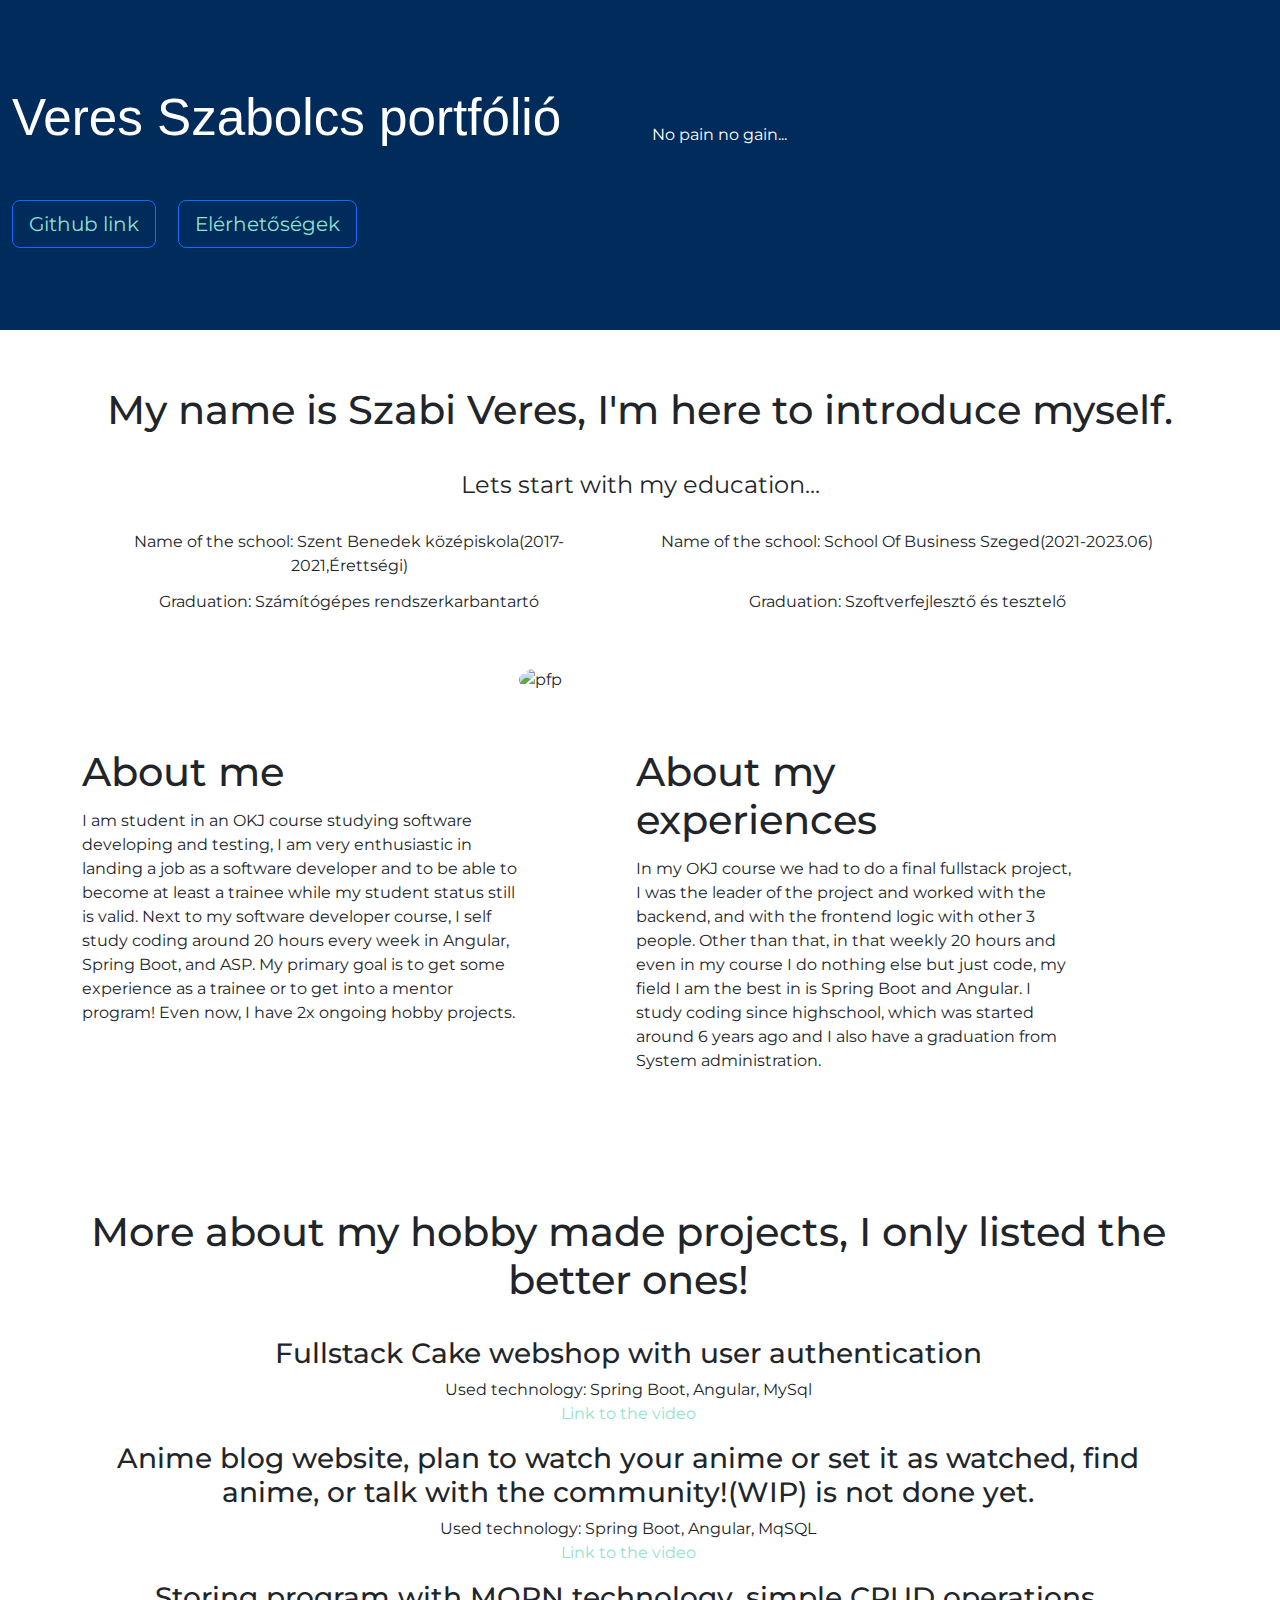
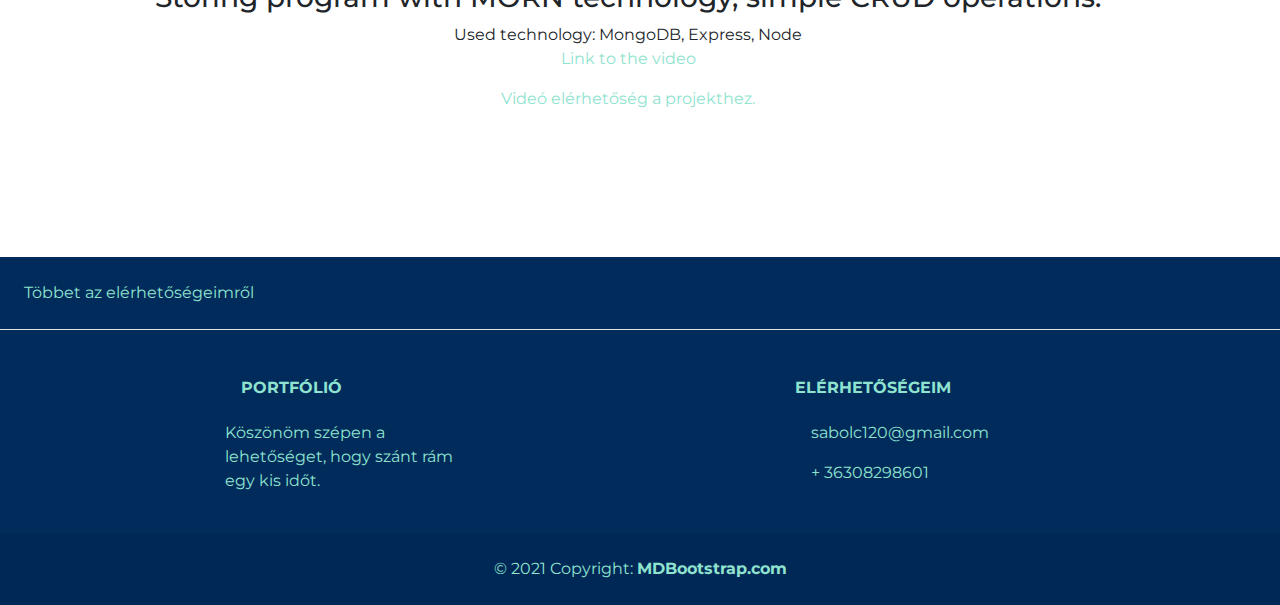
==== index.html @ dd52f257 "init" ====
<!DOCTYPE html>
<html lang="en">
<head>
    <meta charset="UTF-8">
    <meta http-equiv="X-UA-Compatible" content="IE=edge">
    <meta name="viewport" content="width=device-width, initial-scale=1.0">
    <link href="https://cdn.jsdelivr.net/npm/bootstrap@5.2.0/dist/css/bootstrap.min.css" rel="stylesheet">
    <script src="https://cdn.jsdelivr.net/npm/bootstrap@5.2.0/dist/js/bootstrap.bundle.min.js"></script>
    <link rel="preconnect" href="https://fonts.googleapis.com">
    <link rel="preconnect" href="https://fonts.gstatic.com" crossorigin>
    <link href="https://fonts.googleapis.com/css2?family=Montserrat&display=swap" rel="stylesheet">
    <link rel="stylesheet" a href="style.css">
    <title>Document</title>
</head>
<body>
    <section id="firstImpression">
        <div class="container-fluid">
            <div class="row">
                <div class="col-lg-6">
                    <h1 class="opening-title">Veres Szabolcs portfólió</h1>
                    <a href="https://github.com/Sabolc120?tab=repositories" target="_blank"><button type="button" class="btn btn-outline-primary btn-lg download-button mylink"><i class="fa-solid fa-download"></i>Github link</button></a>
                    <a href="#footer"><button type="button" class="btn btn-outline-primary btn-lg download-button mylink"><i class="fa-brands fa-discord"></i>Elérhetőségek</button></a>
                </div>
                <div class="col-lg-6">
                    <p class="motto">No pain no gain...</p>
                </div>
            </div>
        </div>
    </section>
    <div class="container">
        <div class="row">
            <div class="col-sm-12 effect">
                <h1 class="mainTitle">My name is Szabi Veres, I'm here to introduce myself.</h1>
                <p class="alt">Lets start with my education...</p>
            </div>
            <div class="row center">
                <div class="col-sm-6">
                    Name of the school: Szent Benedek középiskola(2017-2021,Érettségi)
                </div>
                <div class="col-sm-6">
                  Name of the school: School Of Business Szeged(2021-2023.06)
                </div>
            </div>
            <div class="row  center">
                <div class="col-sm-6">
                   Graduation: Számítógépes rendszerkarbantartó
                </div>
                <div class="col-sm-6">
                    Graduation: Szoftverfejlesztő és tesztelő
                </div>
            </div>
            <div class="row">
                <div class="col-sm-12">
                    <img src="https://cdn.discordapp.com/attachments/1035540982101446679/1044922366792323072/portfoliokep.jpg" alt="pfp" class="pfp">
                </div>
            </div>
            <div class="row">
                <div class="col-sm-5 desc">
                    <h1 class="title">About me</h1>
                    I am student in an OKJ course studying software developing and testing, I am very enthusiastic in landing a job as a software developer and to be able to become at least a trainee while my student status still is valid. Next to my software developer course, I self study coding around 20 hours every week in Angular, Spring Boot, and ASP. My primary goal is to get some experience as a trainee or to get into a mentor program! Even now, I have 2x ongoing hobby projects.
                </div>
                <div class="col-sm-5 descTwo">
                    <h1 class="title">About my experiences</h1>
                    In my OKJ course we had to do a final fullstack project, I was the leader of the project and worked with the backend, and with the frontend logic with other 3 people.
                    Other than that, in that weekly 20 hours and even in my course I do nothing else but just code, my field I am the best in is Spring Boot and Angular.
                    I study coding since highschool, which was started around 6 years ago and I also have a graduation from System administration. 
                </div>
            </div>
            <div class="row marg">
                <div class="col-sm-12 centerize effect">
                    <h1 class="mainTitle">More about my hobby made projects, I only listed the better ones!</h1>
                    <p>
                      <h3>Fullstack Cake webshop with user authentication</h3>
                      <li>Used technology: Spring Boot, Angular, MySql</li>
                      <li><a href="https://youtu.be/RpK1wshUnZg" target="_blank">Link to the video</a></li>
                    </p>
                    <p>
                      <h3>Anime blog website, plan to watch your anime or set it as watched, find anime, or talk with the community!(WIP) is not done yet.</h3>
                      <li>Used technology: Spring Boot, Angular, MqSQL</li>
                      <li><a href="" target="_blank">Link to the video</a></li>
                    </p>
                    <p>
                      <h3>Storing program with MORN technology, simple CRUD operations.</h3>
                      <li>Used technology: MongoDB, Express, Node</li>
                      <li><a href="https://youtu.be/OiRciSbCcgI" target="_blank">Link to the video</a></li>
                    </p>
                    <a href="https://youtu.be/RpK1wshUnZg" target="_blank">Videó elérhetőség a projekthez.</a>
                </div>
            </div>
        </div>
    </div>
    <!-- Footer -->
<footer class="text-center myBg" id="footer">
    <!-- Section: Social media -->
    <section class="d-flex justify-content-center justify-content-lg-between p-4 border-bottom">
      <!-- Left -->
      <div class="me-5 d-none d-lg-block">
        <span>Többet az elérhetőségeimről</span>
      </div>
      <!-- Left -->
  
      <!-- Right -->
      <div>
        <a href="" class="me-4 text-reset">
          <i class="fab fa-facebook-f"></i>
        </a>
        <a href="" class="me-4 text-reset">
          <i class="fab fa-twitter"></i>
        </a>
        <a href="" class="me-4 text-reset">
          <i class="fab fa-google"></i>
        </a>
        <a href="" class="me-4 text-reset">
          <i class="fab fa-instagram"></i>
        </a>
        <a href="" class="me-4 text-reset">
          <i class="fab fa-linkedin"></i>
        </a>
        <a href="" class="me-4 text-reset">
          <i class="fab fa-github"></i>
        </a>
      </div>
      <!-- Right -->
    </section>
    <!-- Section: Social media -->
  
    <!-- Section: Links  -->
    <section class="">
      <div class="container text-center text-md-start mt-5">
        <!-- Grid row -->
        <div class="row mt-3">
          <!-- Grid column -->
          <div class="col-md-3 col-lg-4 col-xl-3 mx-auto mb-4">
            <!-- Content -->
            <h6 class="text-uppercase fw-bold mb-4">
              <i class="fas fa-gem me-3"></i>PORTFÓLIÓ
            </h6>
            <p>
                Köszönöm szépen a lehetőséget, hogy szánt rám egy kis időt.
            </p>
          </div>
          <!-- Grid column -->
          <div class="col-md-4 col-lg-3 col-xl-3 mx-auto mb-md-0 mb-4">
            <!-- Links -->
            <h6 class="text-uppercase fw-bold mb-4">Elérhetőségeim</h6>
            <p>
              <i class="fas fa-envelope me-3"></i>
              sabolc120@gmail.com
            </p>
            <p><i class="fas fa-phone me-3"></i> + 36308298601</p>
          </div>
          <!-- Grid column -->
        </div>
        <!-- Grid row -->
      </div>
    </section>
    <!-- Section: Links  -->
  
    <!-- Copyright -->
    <div class="text-center p-4" style="background-color: rgba(0, 0, 0, 0.05);">
      © 2021 Copyright:
      <a class="text-reset fw-bold" href="https://mdbootstrap.com/">MDBootstrap.com</a>
    </div>
    <!-- Copyright -->
  </footer>
  <!-- Footer -->
</body>
</html>
---- style.css ----
body{
    font-family: 'Montserrat', sans-serif;
}
#firstImpression{
    padding-bottom:4%;
    background-color: #002B5B;
}
.opening-image{
    padding-top:6%;
    width:40%;
    border-radius:5%;
    transform:rotate(5deg);
    position:absolute
}
.opening-title{
    padding-top:12%;
    color:white;
    line-height:1.7;
    font-size: 3.2rem;
    font-family: 'Jost', sans-serif;
}
.download-button{
    margin: 5% 3% 5% 0;
    color:#8FE3CF;
}
@media (max-width: 1020px){
.opening-image{
    transform:rotate(0deg);
}
}
.mainTitle{
    margin-top:5%;
    font-family: 'Montserrat', sans-serif;
    text-align:center;
    margin-bottom:3%;
}
.center{
    margin-top:1%;
    text-align:center;
    font-family: 'Montserrat', sans-serif;
}
.desc{
    text-align:left;
    font-family: 'Montserrat', sans-serif;
    font-size:1rem;
    line-height: 1.5;
    margin-top:5%;
    margin-right:8%;
}
.descTwo{
    text-align:left;
    font-family: 'Montserrat', sans-serif;
    font-size:1rem;
    line-height: 1.5;
    margin-top:5%;
}
.title{
    font-family: 'Montserrat', sans-serif;
    margin-bottom:3%;
}
.centerize{
    text-align:center;
    margin-bottom:5%;
    padding-bottom:3%;
}
.col-sm-5{
    transition: transform .2s;
}
.col-sm-5:hover{
    transition: all 0.15s linear;
    background-color:#EEEEEE;

    -ms-transform: scale(1.1); /* IE 9 */
    -webkit-transform: scale(1.1); /* Safari 3-8 */
    transform: scale(1.1); 
}
a{
    text-decoration: none;
}
.effect{
    transition: transform .2s;
}
.effect:hover{
    transition: all 0.10s linear;
    background-color:#EEEEEE;
    border-radius: 5%;
    margin-top:3%;

    -ms-transform: scale(1.1); /* IE 9 */
    -webkit-transform: scale(1.1); /* Safari 3-8 */
    transform: scale(1.1); 
}
.myBg{
    background-color: #002B5B;
    color:#8FE3CF;
}
.alt{
    text-align:center;
    font-size:1.5rem;
}
.marg{
    margin-top:7%;
    margin-bottom:5%;
}
h3{
    font-family: 'Montserrat', sans-serif;
}
li{
    list-style: none;
}
a{
    color: #8FE3CF;
}
a:hover{
    color: #002B5B;
}
.pfp{
    width:15%;
    border-radius:50%;
    margin-top:5%;
    margin-left:40%;
}
.motto{
    color:white;
    margin-top:20%;
}
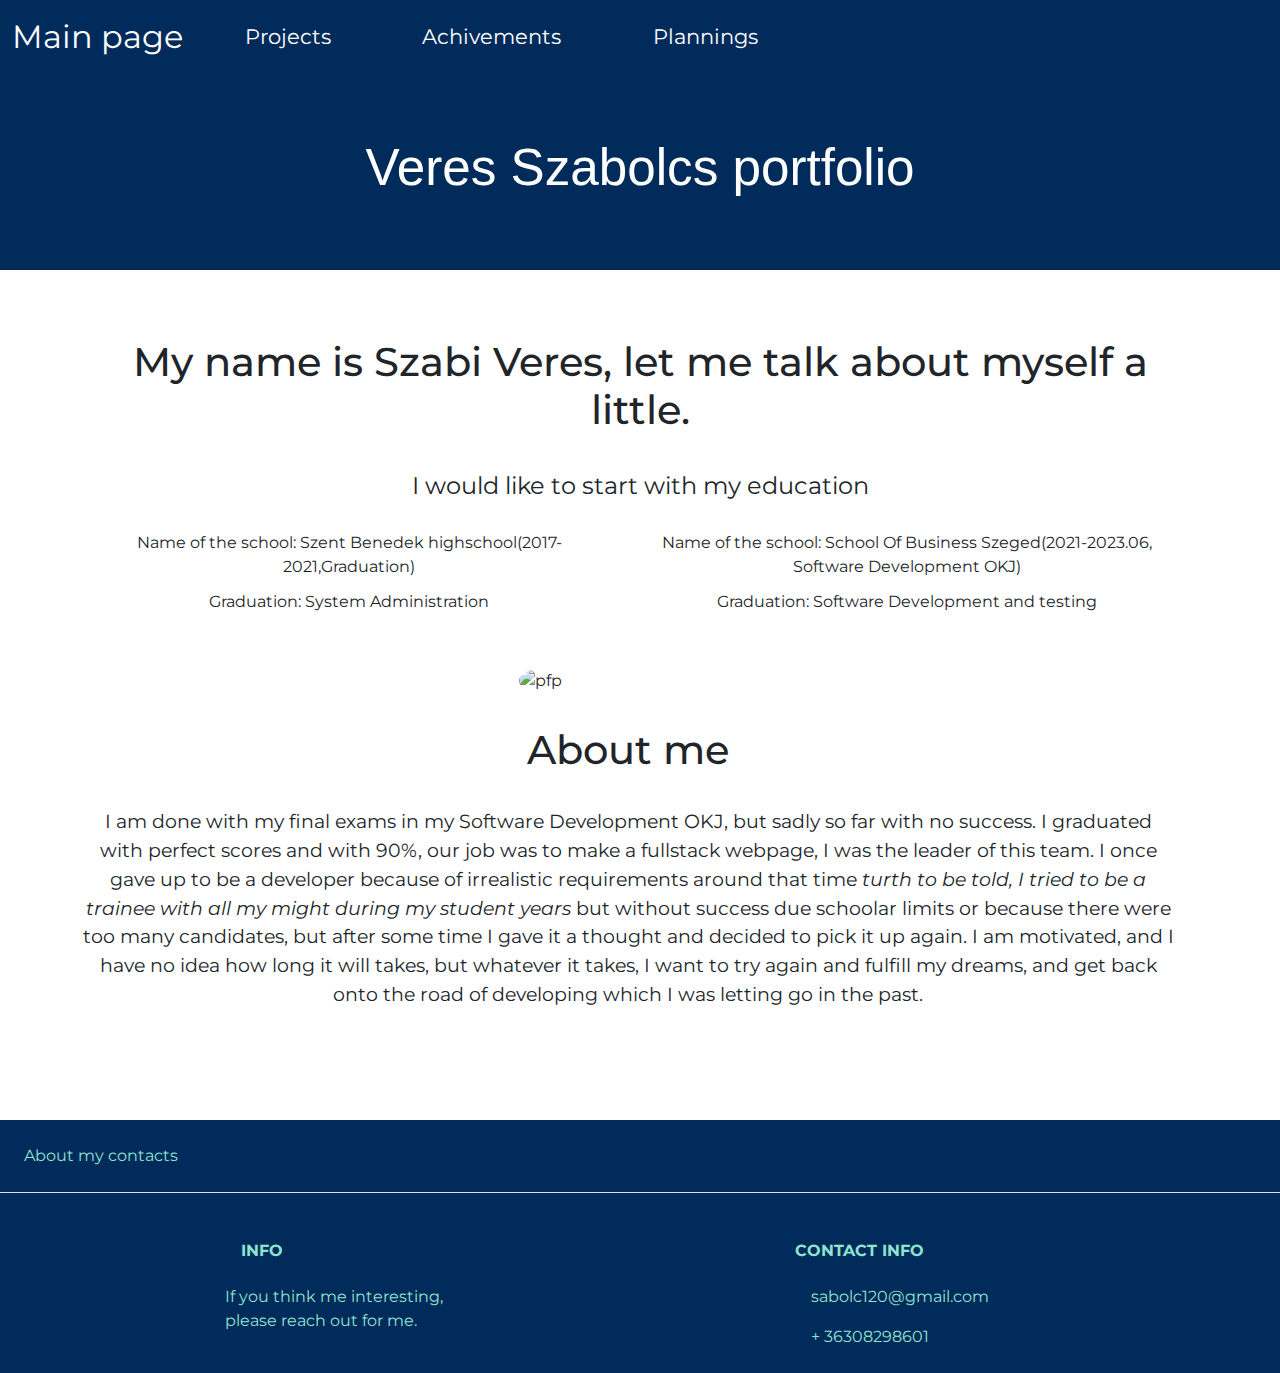
==== commit 37c04776: "update" ====
--- a/index.html
+++ b/index.html
@@ -11,18 +11,34 @@
     <link href="https://fonts.googleapis.com/css2?family=Montserrat&display=swap" rel="stylesheet">
     <link rel="stylesheet" a href="style.css">
     <title>Document</title>
+    <nav class="navbar navbar-expand-lg transparent">
+      <div class="container-fluid">
+        <a class="navbar-brand" href="index.html">Main page</a>
+        <button class="navbar-toggler" type="button" data-bs-toggle="collapse" data-bs-target="#navbarNav" aria-controls="navbarNav" aria-expanded="false" aria-label="Toggle navigation">
+          <span class="navbar-toggler-icon"></span>
+        </button>
+        <div class="collapse navbar-collapse" id="navbarNav">
+          <ul class="navbar-nav">
+            <li class="nav-item">
+              <a class="nav-link active" aria-current="page" href="projects.html">Projects</a>
+            </li>
+            <li class="nav-item">
+              <a class="nav-link active" href="#">Achivements</a>
+            </li>
+            <li class="nav-item">
+              <a class="nav-link active" href="#">Plannings</a>
+            </li>
+          </ul>
+        </div>
+      </div>
+    </nav>
 </head>
 <body>
     <section id="firstImpression">
         <div class="container-fluid">
             <div class="row">
-                <div class="col-lg-6">
-                    <h1 class="opening-title">Veres Szabolcs portfólió</h1>
-                    <a href="https://github.com/Sabolc120?tab=repositories" target="_blank"><button type="button" class="btn btn-outline-primary btn-lg download-button mylink"><i class="fa-solid fa-download"></i>Github link</button></a>
-                    <a href="#footer"><button type="button" class="btn btn-outline-primary btn-lg download-button mylink"><i class="fa-brands fa-discord"></i>Elérhetőségek</button></a>
-                </div>
-                <div class="col-lg-6">
-                    <p class="motto">No pain no gain...</p>
+                <div class="col-lg-12">
+                    <h1 class="opening-title">Veres Szabolcs portfolio</h1>
                 </div>
             </div>
         </div>
@@ -30,23 +46,23 @@
     <div class="container">
         <div class="row">
             <div class="col-sm-12 effect">
-                <h1 class="mainTitle">My name is Szabi Veres, I'm here to introduce myself.</h1>
-                <p class="alt">Lets start with my education...</p>
+                <h1 class="mainTitle">My name is Szabi Veres, let me talk about myself a little.</h1>
+                <p class="alt">I would like to start with my education</p>
             </div>
             <div class="row center">
                 <div class="col-sm-6">
-                    Name of the school: Szent Benedek középiskola(2017-2021,Érettségi)
+                    Name of the school: Szent Benedek highschool(2017-2021,Graduation)
                 </div>
                 <div class="col-sm-6">
-                  Name of the school: School Of Business Szeged(2021-2023.06)
+                  Name of the school: School Of Business Szeged(2021-2023.06, Software Development OKJ)
                 </div>
             </div>
             <div class="row  center">
                 <div class="col-sm-6">
-                   Graduation: Számítógépes rendszerkarbantartó
+                   Graduation: System Administration
                 </div>
                 <div class="col-sm-6">
-                    Graduation: Szoftverfejlesztő és tesztelő
+                    Graduation: Software Development and testing
                 </div>
             </div>
             <div class="row">
@@ -55,36 +71,9 @@
                 </div>
             </div>
             <div class="row">
-                <div class="col-sm-5 desc">
+                <div class="col-sm-12 desc">
                     <h1 class="title">About me</h1>
-                    I am student in an OKJ course studying software developing and testing, I am very enthusiastic in landing a job as a software developer and to be able to become at least a trainee while my student status still is valid. Next to my software developer course, I self study coding around 20 hours every week in Angular, Spring Boot, and ASP. My primary goal is to get some experience as a trainee or to get into a mentor program! Even now, I have 2x ongoing hobby projects.
-                </div>
-                <div class="col-sm-5 descTwo">
-                    <h1 class="title">About my experiences</h1>
-                    In my OKJ course we had to do a final fullstack project, I was the leader of the project and worked with the backend, and with the frontend logic with other 3 people.
-                    Other than that, in that weekly 20 hours and even in my course I do nothing else but just code, my field I am the best in is Spring Boot and Angular.
-                    I study coding since highschool, which was started around 6 years ago and I also have a graduation from System administration. 
-                </div>
-            </div>
-            <div class="row marg">
-                <div class="col-sm-12 centerize effect">
-                    <h1 class="mainTitle">More about my hobby made projects, I only listed the better ones!</h1>
-                    <p>
-                      <h3>Fullstack Cake webshop with user authentication</h3>
-                      <li>Used technology: Spring Boot, Angular, MySql</li>
-                      <li><a href="https://youtu.be/RpK1wshUnZg" target="_blank">Link to the video</a></li>
-                    </p>
-                    <p>
-                      <h3>Anime blog website, plan to watch your anime or set it as watched, find anime, or talk with the community!(WIP) is not done yet.</h3>
-                      <li>Used technology: Spring Boot, Angular, MqSQL</li>
-                      <li><a href="" target="_blank">Link to the video</a></li>
-                    </p>
-                    <p>
-                      <h3>Storing program with MORN technology, simple CRUD operations.</h3>
-                      <li>Used technology: MongoDB, Express, Node</li>
-                      <li><a href="https://youtu.be/OiRciSbCcgI" target="_blank">Link to the video</a></li>
-                    </p>
-                    <a href="https://youtu.be/RpK1wshUnZg" target="_blank">Videó elérhetőség a projekthez.</a>
+                    I am done with my final exams in my Software Development OKJ, but sadly so far with no success. I graduated with perfect scores and with 90%, our job was to make a fullstack webpage, I was the leader of this team. I once gave up to be a developer because of irrealistic requirements around that time<i> turth to be told, I tried to be a trainee with all my might during my student years</i> but without success due schoolar limits or because there were too many candidates, but after some time I gave it a thought and decided to pick it up again. I am motivated, and I have no idea how long it will takes, but whatever it takes, I want to try again and fulfill my dreams, and get back onto the road of developing which I was letting go in the past. 
                 </div>
             </div>
         </div>
@@ -95,7 +84,7 @@
     <section class="d-flex justify-content-center justify-content-lg-between p-4 border-bottom">
       <!-- Left -->
       <div class="me-5 d-none d-lg-block">
-        <span>Többet az elérhetőségeimről</span>
+        <span>About my contacts</span>
       </div>
       <!-- Left -->
   
@@ -133,16 +122,16 @@
           <div class="col-md-3 col-lg-4 col-xl-3 mx-auto mb-4">
             <!-- Content -->
             <h6 class="text-uppercase fw-bold mb-4">
-              <i class="fas fa-gem me-3"></i>PORTFÓLIÓ
+              <i class="fas fa-gem me-3"></i>INFO
             </h6>
             <p>
-                Köszönöm szépen a lehetőséget, hogy szánt rám egy kis időt.
+                If you think me interesting, please reach out for me.
             </p>
           </div>
           <!-- Grid column -->
           <div class="col-md-4 col-lg-3 col-xl-3 mx-auto mb-md-0 mb-4">
             <!-- Links -->
-            <h6 class="text-uppercase fw-bold mb-4">Elérhetőségeim</h6>
+            <h6 class="text-uppercase fw-bold mb-4">Contact info</h6>
             <p>
               <i class="fas fa-envelope me-3"></i>
               sabolc120@gmail.com
@@ -157,10 +146,6 @@
     <!-- Section: Links  -->
   
     <!-- Copyright -->
-    <div class="text-center p-4" style="background-color: rgba(0, 0, 0, 0.05);">
-      © 2021 Copyright:
-      <a class="text-reset fw-bold" href="https://mdbootstrap.com/">MDBootstrap.com</a>
-    </div>
     <!-- Copyright -->
   </footer>
   <!-- Footer -->
--- a/style.css
+++ b/style.css
@@ -6,18 +6,19 @@
     background-color: #002B5B;
 }
 .opening-image{
-    padding-top:6%;
+    padding-top:3%;
     width:40%;
     border-radius:5%;
     transform:rotate(5deg);
     position:absolute
 }
 .opening-title{
-    padding-top:12%;
+    padding-top:4%;
     color:white;
     line-height:1.7;
     font-size: 3.2rem;
     font-family: 'Jost', sans-serif;
+    text-align:center;
 }
 .download-button{
     margin: 5% 3% 5% 0;
@@ -29,7 +30,7 @@
 }
 }
 .mainTitle{
-    margin-top:5%;
+    margin-top:3%;
     font-family: 'Montserrat', sans-serif;
     text-align:center;
     margin-bottom:3%;
@@ -42,21 +43,24 @@
 .desc{
     text-align:left;
     font-family: 'Montserrat', sans-serif;
-    font-size:1rem;
+    font-size:1.2rem;
     line-height: 1.5;
-    margin-top:5%;
+    margin-top:3%;
     margin-right:8%;
+    text-align:center;
+    margin-bottom:10%;
 }
 .descTwo{
     text-align:left;
     font-family: 'Montserrat', sans-serif;
     font-size:1rem;
     line-height: 1.5;
-    margin-top:5%;
+    margin-top:3%;
 }
 .title{
     font-family: 'Montserrat', sans-serif;
     margin-bottom:3%;
+    text-align:center;
 }
 .centerize{
     text-align:center;
@@ -69,26 +73,18 @@
 .col-sm-5:hover{
     transition: all 0.15s linear;
     background-color:#EEEEEE;
-
-    -ms-transform: scale(1.1); /* IE 9 */
-    -webkit-transform: scale(1.1); /* Safari 3-8 */
-    transform: scale(1.1); 
 }
 a{
     text-decoration: none;
 }
 .effect{
+    margin-top:3%;
     transition: transform .2s;
 }
 .effect:hover{
     transition: all 0.10s linear;
     background-color:#EEEEEE;
     border-radius: 5%;
-    margin-top:3%;
-
-    -ms-transform: scale(1.1); /* IE 9 */
-    -webkit-transform: scale(1.1); /* Safari 3-8 */
-    transform: scale(1.1); 
 }
 .myBg{
     background-color: #002B5B;
@@ -98,11 +94,7 @@
     text-align:center;
     font-size:1.5rem;
 }
-.marg{
-    margin-top:7%;
-    margin-bottom:5%;
-}
-h3{
+*{
     font-family: 'Montserrat', sans-serif;
 }
 li{
@@ -120,7 +112,19 @@
     margin-top:5%;
     margin-left:40%;
 }
-.motto{
+.navbar{
+    background-color: #002B5B;
+}
+.nav-item{
     color:white;
-    margin-top:20%;
+    margin-right:10%;
+    margin-left:10%;
+}
+.nav-link{
+    color:white !important;
+    font-size:1.3rem;
+}
+.navbar-brand{
+    font-size:2rem;
+    color:white !important;
 }